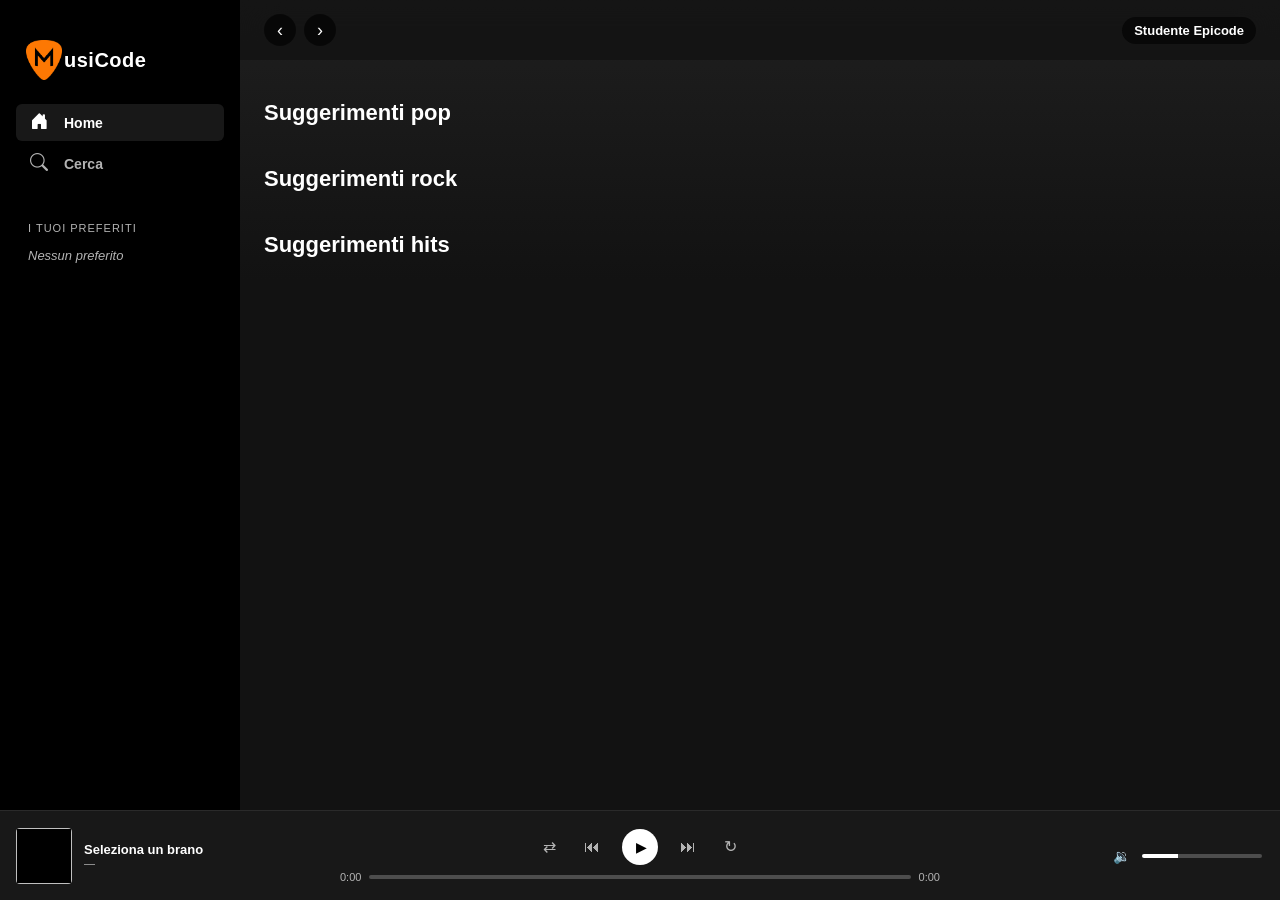
==== start/index.html @ 2d287965 "BW2" ====
<!DOCTYPE html>
<html lang="it">
  <head>
    <meta charset="UTF-8" />
    <meta name="viewport" content="width=device-width, initial-scale=1.0" />
    <title>EpiTunes — Home</title>
    <link rel="stylesheet" href="https://cdn.jsdelivr.net/npm/bootstrap-icons@1.11.3/font/bootstrap-icons.min.css" />
    <link rel="stylesheet" href="css/app.css" />
  </head>
  <body>
    <div class="app">
      <aside class="sidebar">
        <!-- Riempi via JS in common.js -->
      </aside>

      <main class="main">
        <header class="topbar">
          <div class="topbar-nav">
            <button class="nav-btn" aria-label="Indietro">‹</button>
            <button class="nav-btn" aria-label="Avanti">›</button>
          </div>
          <div class="user-pill">Studente Epicode</div>
        </header>

        <section class="home">
          <!--
            SEZIONI DA COSTRUIRE (vedi js/home.js):
            - "Riprodotti di recente" (da localStorage history)
            - "I tuoi preferiti" (da localStorage favourites)
            - "Suggerimenti pop"
            - "Suggerimenti rock"
            - "Suggerimenti italian pop"
            Ogni sezione è un <section class="row"> con titolo h2 e una griglia di .card.
          -->
        </section>
      </main>

      <footer class="player">
        <!-- Riempi via JS in common.js -->
      </footer>
    </div>

    <audio id="audio-element"></audio>

    <script src="js/common.js"></script>
    <script src="js/home.js"></script>
  </body>
</html>
---- start/css/app.css ----
/* ============================================================
   EpiTunes — CSS base
   Layout 3 zone (sidebar / main / player) responsive con Grid.
   Palette scura ispirata a Spotify, accenti gialli brand Epicode.
   Lo studente NON deve modificare questo file salvo voglia
   personalizzare l'aspetto. Tutto il lavoro è in HTML e JS.
   ============================================================ */

:root {
  --bg-base: #121212;
  --bg-elev: #181818;
  --bg-elev-hover: #282828;
  --bg-sidebar: #000000;
  --bg-player: #181818;
  --bg-input: #ffffff;
  --text-primary: #ffffff;
  --text-secondary: #b3b3b3;
  --text-input: #000000;
  --accent: #f7d800;        /* giallo Epicode */
  --accent-dark: #d6ba00;
  --success: #FD7803;       /* arancione "play" */
  --danger: #e25555;
  --border: #2a2a2a;
  --radius-sm: 6px;
  --radius-md: 10px;
  --radius-lg: 16px;
  --shadow: 0 6px 24px rgba(0, 0, 0, 0.5);
}

* {
  box-sizing: border-box;
}

html,
body {
  height: 100%;
  margin: 0;
  background: var(--bg-base);
  color: var(--text-primary);
  font-family: -apple-system, BlinkMacSystemFont, "Segoe UI", Roboto, "Helvetica Neue", Arial, sans-serif;
  font-size: 14px;
  overflow: hidden;
}

a {
  color: inherit;
  text-decoration: none;
}

button {
  font-family: inherit;
  cursor: pointer;
}

/* ============================ Layout 3 zone ============================ */

.app {
  display: grid;
  grid-template-columns: 240px 1fr;
  grid-template-rows: 1fr 90px;
  grid-template-areas:
    "sidebar main"
    "player  player";
  height: 100vh;
}

.sidebar {
  grid-area: sidebar;
  background: var(--bg-sidebar);
  padding: 24px 16px;
  overflow-y: auto;
}

.main {
  grid-area: main;
  background: linear-gradient(180deg, #1f1f1f 0%, var(--bg-base) 280px);
  overflow-y: auto;
  position: relative;
}

.player {
  grid-area: player;
  background: var(--bg-player);
  border-top: 1px solid var(--border);
  padding: 12px 16px;
}

/* ============================ Sidebar ============================ */

.brand {
  display: flex;
  align-items: center;
  gap: 10px;
  padding: 0 8px 24px 8px;
  font-weight: 700;
  font-size: 18px;
  letter-spacing: 0.5px;
}
.brand-mark {
  width: 28px;
  height: 28px;
  border-radius: 6px;
  background: var(--accent);
  color: #000;
  display: grid;
  place-items: center;
  font-weight: 900;
}

.sidebar-nav {
  display: flex;
  flex-direction: column;
  gap: 4px;
  margin-bottom: 24px;
}
.sidebar-nav a {
  display: flex;
  align-items: center;
  gap: 14px;
  padding: 8px 12px;
  border-radius: var(--radius-sm);
  color: var(--text-secondary);
  font-weight: 600;
}
.sidebar-nav a:hover {
  color: var(--text-primary);
  background: var(--bg-elev-hover);
}
.sidebar-nav a.active {
  color: var(--text-primary);
  background: var(--bg-elev);
}
.sidebar-nav a .ico {
  font-size: 18px;
  width: 22px;
  text-align: center;
}

.sidebar-section-title {
  text-transform: uppercase;
  font-size: 11px;
  letter-spacing: 1px;
  color: var(--text-secondary);
  padding: 16px 12px 8px 12px;
  margin: 0;
}

.sidebar-list {
  display: flex;
  flex-direction: column;
  gap: 2px;
  padding: 0 4px;
  list-style: none;
  margin: 0;
}
.sidebar-list li {
  padding: 6px 8px;
  font-size: 13px;
  color: var(--text-secondary);
  border-radius: 4px;
  white-space: nowrap;
  overflow: hidden;
  text-overflow: ellipsis;
}
.sidebar-list li:hover {
  color: var(--text-primary);
  background: var(--bg-elev);
}

/* ============================ Topbar ============================ */

.topbar {
  position: sticky;
  top: 0;
  z-index: 5;
  background: rgba(18, 18, 18, 0.7);
  backdrop-filter: blur(20px);
  display: flex;
  align-items: center;
  justify-content: space-between;
  padding: 14px 24px;
}
.topbar-nav {
  display: flex;
  gap: 8px;
}
.nav-btn {
  width: 32px;
  height: 32px;
  border-radius: 50%;
  border: none;
  background: rgba(0, 0, 0, 0.6);
  color: #fff;
  font-size: 18px;
  line-height: 1;
}
.user-pill {
  background: rgba(0, 0, 0, 0.6);
  padding: 6px 12px;
  border-radius: 999px;
  font-weight: 600;
  font-size: 13px;
}

/* ============================ Sezioni / Rows ============================ */

.home,
.search,
.album-page,
.artist-page {
  padding: 16px 24px 32px 24px;
}

.row {
  margin-top: 24px;
  position: relative;
}
.row h2 {
  margin: 0 0 12px 0;
  font-size: 22px;
  font-weight: 700;
  padding-right: 88px; /* spazio per le freccette */
}

/* Freccette del carousel (lato destro, in alto sulla riga) */
.row-arrows {
  position: absolute;
  top: 0;
  right: 0;
  display: flex;
  gap: 8px;
}
.row-arrow {
  width: 32px;
  height: 32px;
  border-radius: 50%;
  background: var(--bg-elev);
  color: var(--text-primary);
  border: none;
  cursor: pointer;
  display: grid;
  place-items: center;
  font-size: 18px;
  line-height: 1;
  transition: background 0.18s ease, opacity 0.18s ease;
}
.row-arrow:hover {
  background: var(--bg-elev-hover);
}
.row-arrow:disabled {
  opacity: 0.35;
  cursor: default;
}

/* Riga unica scorribile orizzontalmente */
.grid {
  display: flex;
  align-items: flex-start; /* niente stretch verticale -> card dritte */
  gap: 16px;
  overflow-x: auto;
  scroll-behavior: smooth;
  scroll-snap-type: x proximity;
  scrollbar-width: none; /* Firefox */
  padding-bottom: 4px;
}
.grid::-webkit-scrollbar {
  display: none; /* Chrome/Safari */
}
.grid > .card {
  flex: 0 0 180px;
  width: 180px;
  box-sizing: border-box;
  scroll-snap-align: start;
}

/* ============================ Card ============================ */

.card {
  background: transparent;
  border-radius: var(--radius-md);
  padding: 14px;
  transition: background 0.18s ease;
  position: relative;
  cursor: pointer;
}
.card:hover {
  background: var(--bg-elev-hover);
}
.card.is-playing {
  background: var(--bg-elev-hover);
  box-shadow: inset 0 0 0 2px var(--success);
}
.card-image-wrap {
  position: relative;
  width: 100%;
  aspect-ratio: 1 / 1;
  border-radius: var(--radius-sm);
  overflow: hidden;
  margin-bottom: 12px;
  background: #000;
}
.card-image-wrap img {
  width: 100%;
  height: 100%;
  object-fit: cover;
  display: block;
}
.card-image-wrap.round {
  border-radius: 50%;
}
/* Immagine default artista: zoom sul viso (sta nella parte alta dell'immagine) */
.artist-default-img {
  object-position: center 22%;
  transform: scale(1.6);
}
.card-title {
  font-weight: 700;
  font-size: 14px;
  margin: 0 0 4px 0;
  overflow: hidden;
  text-overflow: ellipsis;
  white-space: nowrap;
}
.card-sub {
  color: var(--text-secondary);
  font-size: 12px;
  margin: 0;
  overflow: hidden;
  text-overflow: ellipsis;
  white-space: nowrap;
}

.card-play {
  position: absolute;
  right: 22px;
  bottom: 82px;
  width: 48px;
  height: 48px;
  border-radius: 50%;
  background: var(--success);
  color: #000;
  border: none;
  font-size: 20px;
  display: grid;
  place-items: center;
  box-shadow: var(--shadow);
  opacity: 0;
  transform: translateY(8px);
  transition: opacity 0.2s, transform 0.2s;
   padding: 0;
  line-height: 1;
  padding-left: 2px;
}

.card:hover .card-play {
  opacity: 1;
  transform: translateY(0);
}

.card-fav {
  position: absolute;
  top: 8px;
  right: 8px;
  width: 32px;
  height: 32px;
  border-radius: 50%;
  background: rgba(0, 0, 0, 0.5);
  color: #fff;
  border: none;
  font-size: 16px;
  display: grid;
  place-items: center;
  opacity: 0;
  transition: opacity 0.2s;
}
.card:hover .card-fav,
.card-fav.is-fav {
  opacity: 1;
}
.card-fav.is-fav {
  color: var(--danger);
}

/* ============================ Hero album / artista ============================ */

.album-hero,
.artist-hero {
  display: flex;
  gap: 24px;
  align-items: flex-end;
  padding: 24px 0 16px 0;
}
.album-cover {
  width: 220px;
  height: 220px;
  border-radius: var(--radius-md);
  overflow: hidden;
  background: #000;
  box-shadow: var(--shadow);
  flex-shrink: 0;
}
.album-cover img {
  width: 100%;
  height: 100%;
  object-fit: cover;
  display: block;
}
.hero-meta {
  display: flex;
  flex-direction: column;
  gap: 8px;
  min-width: 0;
}
.hero-kicker {
  font-size: 12px;
  text-transform: uppercase;
  letter-spacing: 1px;
  font-weight: 700;
}
.hero-title {
  font-size: clamp(32px, 6vw, 72px);
  font-weight: 900;
  margin: 0;
  line-height: 1.05;
}
.hero-sub {
  color: var(--text-secondary);
  font-size: 14px;
  margin: 0;
}

.hero-actions {
  display: flex;
  align-items: center;
  gap: 16px;
  padding: 16px 0 24px 0;
}
.btn-play-big {
  width: 56px;
  height: 56px;
  border-radius: 50%;
  background: var(--success);
  color: #000;
  border: none;
  font-size: 24px;
}
.btn-fav-big {
  width: 36px;
  height: 36px;
  border-radius: 50%;
  background: transparent;
  border: 1px solid var(--text-secondary);
  color: var(--text-secondary);
  font-size: 18px;
}
.btn-fav-big.is-fav {
  color: var(--danger);
  border-color: var(--danger);
}

/* ============================ Tracklist ============================ */

.tracklist {
  margin-top: 8px;
}
.track-row {
  display: grid;
  grid-template-columns: 32px 1fr 80px 48px;
  align-items: center;
  gap: 12px;
  padding: 8px 12px;
  border-radius: var(--radius-sm);
  cursor: pointer;
  transition: background 0.15s;
}
.track-row:hover {
  background: var(--bg-elev);
}
.track-row.is-playing {
  color: var(--success);
}
.track-num {
  color: var(--text-secondary);
  text-align: center;
}
.track-title {
  font-weight: 600;
  overflow: hidden;
  text-overflow: ellipsis;
  white-space: nowrap;
}
.track-time {
  color: var(--text-secondary);
  text-align: right;
}
.track-fav {
  background: transparent;
  border: none;
  color: var(--text-secondary);
  font-size: 16px;
}
.track-fav.is-fav {
  color: var(--danger);
}

/* ============================ Search ============================ */

.search-box {
  margin-top: 8px;
  margin-bottom: 16px;
}
.search-input {
  width: 100%;
  max-width: 480px;
  padding: 12px 16px;
  border-radius: 999px;
  border: none;
  background: var(--bg-input);
  color: var(--text-input);
  font-size: 14px;
  outline: none;
}

/* ============================ Player ============================ */

.player {
  display: grid;
  grid-template-columns: 1fr 2fr 1fr;
  align-items: center;
  gap: 16px;
}
.player-track {
  display: flex;
  align-items: center;
  gap: 12px;
  min-width: 0;
}
.player-cover {
  width: 56px;
  height: 56px;
  border-radius: 4px;
  background: #000;
  overflow: hidden;
  flex-shrink: 0;
}
.player-cover img {
  width: 100%;
  height: 100%;
  object-fit: cover;
  display: block;
}
.player-meta {
  min-width: 0;
}
.player-title {
  font-size: 13px;
  font-weight: 600;
  white-space: nowrap;
  overflow: hidden;
  text-overflow: ellipsis;
  margin: 0;
}
.player-artist {
  font-size: 11px;
  color: var(--text-secondary);
  white-space: nowrap;
  overflow: hidden;
  text-overflow: ellipsis;
  margin: 0;
}

.player-center {
  display: flex;
  flex-direction: column;
  align-items: center;
  gap: 6px;
}
.player-controls {
  display: flex;
  align-items: center;
  gap: 16px;
}
.btn-ctrl {
  background: transparent;
  border: none;
  color: var(--text-secondary);
  font-size: 16px;
}
.btn-ctrl:hover {
  color: var(--text-primary);
}
.btn-play {
  width: 36px;
  height: 36px;
  border-radius: 50%;
  background: #fff;
  color: #000;
  border: none;
  font-size: 14px;
  display: grid;
  place-items: center;
  padding: 0;
  padding-left: 2px; /* offset ottico del ▶ */
}

.player-progress {
  display: flex;
  align-items: center;
  gap: 8px;
  width: 100%;
  max-width: 600px;
  font-size: 11px;
  color: var(--text-secondary);
}
.progress-bar,
.volume-bar {
  flex: 1;
  height: 4px;
  background: #4d4d4d;
  border-radius: 2px;
  overflow: hidden;
  cursor: pointer;
  position: relative;
}
.progress-fill,
.volume-fill {
  height: 100%;
  width: 0%;
  background: var(--text-primary);
  border-radius: 2px;
}
.progress-bar:hover .progress-fill,
.volume-bar:hover .volume-fill {
  background: var(--success);
}

.player-right {
  display: flex;
  align-items: center;
  justify-content: flex-end;
  gap: 10px;
}

/* ============================ Loading / empty ============================ */

.loader {
  padding: 32px;
  text-align: center;
  color: var(--text-secondary);
}
.empty {
  padding: 32px;
  text-align: center;
  color: var(--text-secondary);
}

/* Slider Volume */
.volume-slider {
  -webkit-appearance: none;
  appearance: none;
  width: 120px;
  height: 4px;
  border-radius: 2px;
  background: #4d4d4d;
  background-image: linear-gradient(var(--text-primary), var(--text-primary));
  background-size: var(--percent, 80%) 100%;
  background-repeat: no-repeat;
  cursor: pointer;
}

/* Quando passi sopra con il mouse, la parte colorata diventa verde */
.volume-slider:hover {
  background-image: linear-gradient(var(--success), var(--success));
}

/* Il pallino del cursore */
.volume-slider::-webkit-slider-thumb {
  -webkit-appearance: none;
  appearance: none;
  width: 12px;
  height: 12px;
  border-radius: 50%;
  background: var(--text-primary);
  margin-top: 0;
  opacity: 0;
  transition: opacity 0.1s ease;
}

/* pallino solo in hover */
.volume-slider:hover::-webkit-slider-thumb {
  opacity: 1;
}

/* ============================ Responsive ============================ */

@media (max-width: 800px) {
  .app {
    grid-template-columns: 80px 1fr;
  }
  .brand-text,
  .sidebar-section-title,
  .sidebar-list,
  .sidebar-nav a span:not(.ico) {
    display: none;
  }
  .sidebar-nav a {
    justify-content: center;
    padding: 10px 0;
  }
  .album-hero,
  .artist-hero {
    flex-direction: column;
    align-items: flex-start;
  }
  .album-cover {
    width: 160px;
    height: 160px;
  }
}

@media (max-width: 540px) {
  .app {
    grid-template-columns: 0 1fr;
  }
  .sidebar {
    display: none;
  }
  .player {
    grid-template-columns: 1fr 1fr;
    gap: 8px;
  }
  .player-right {
    display: none;
  }
  .grid > .card {
    flex-basis: 140px;
    width: 140px;
  }
}


/* ============================ Stile Logo Sidebar ============================ */

.brand {
  display: flex;
  align-items: center;  
  padding: 16px 8px 24px 8px;
  gap: 0;
}

.brand-logo {
  width: 40px;      
  height: 40px;
  object-fit: contain;
  border-radius: 4px;
}

.brand-text {
  font-size: 20px;
  font-weight: bold;
  line-height: 1;
}
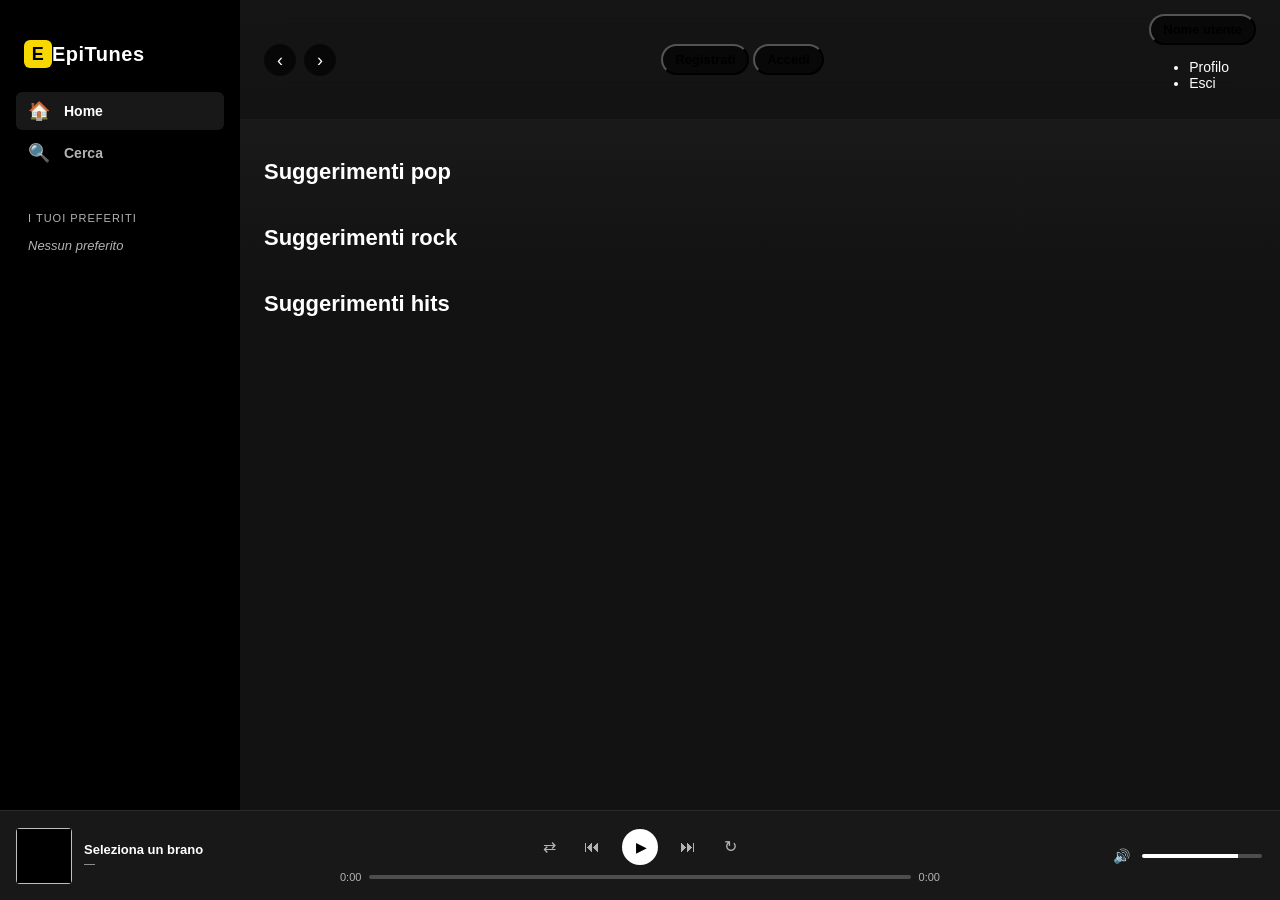
==== commit 05e1a3db: "CSS del menu a tendina finito e funzione toggle fatta con richiamo in initPage();" ====
--- a/start/index.html
+++ b/start/index.html
@@ -1,10 +1,9 @@
-<!DOCTYPE html>
+<!doctype html>
 <html lang="it">
   <head>
     <meta charset="UTF-8" />
     <meta name="viewport" content="width=device-width, initial-scale=1.0" />
     <title>EpiTunes — Home</title>
-    <link rel="stylesheet" href="https://cdn.jsdelivr.net/npm/bootstrap-icons@1.11.3/font/bootstrap-icons.min.css" />
     <link rel="stylesheet" href="css/app.css" />
   </head>
   <body>
@@ -19,7 +18,20 @@
             <button class="nav-btn" aria-label="Indietro">‹</button>
             <button class="nav-btn" aria-label="Avanti">›</button>
           </div>
-          <div class="user-pill">Studente Epicode</div>
+          <!-- nuovi pill per login -->
+          <div class="no-logged">
+            <button class="user-pill">Registrati</button>
+            <button class="user-pill">Accedi</button>
+          </div>
+
+          <!-- nuovi pill per loggato -->
+          <div class="logged-user">
+            <button class="user-pill"><i class="bi bi-person-circle"></i> Nome utente</button>
+            <ul class="user-dropdown">
+              <li>Profilo</li>
+              <li>Esci</li>
+            </ul>
+          </div>
         </header>
 
         <section class="home">
--- a/start/css/app.css
+++ b/start/css/app.css
@@ -589,6 +589,9 @@
 .btn-ctrl:hover {
   color: var(--text-primary);
 }
+.btn-ctrl.btn-active {
+  color: #1db954;
+}
 .btn-play {
   width: 36px;
   height: 36px;
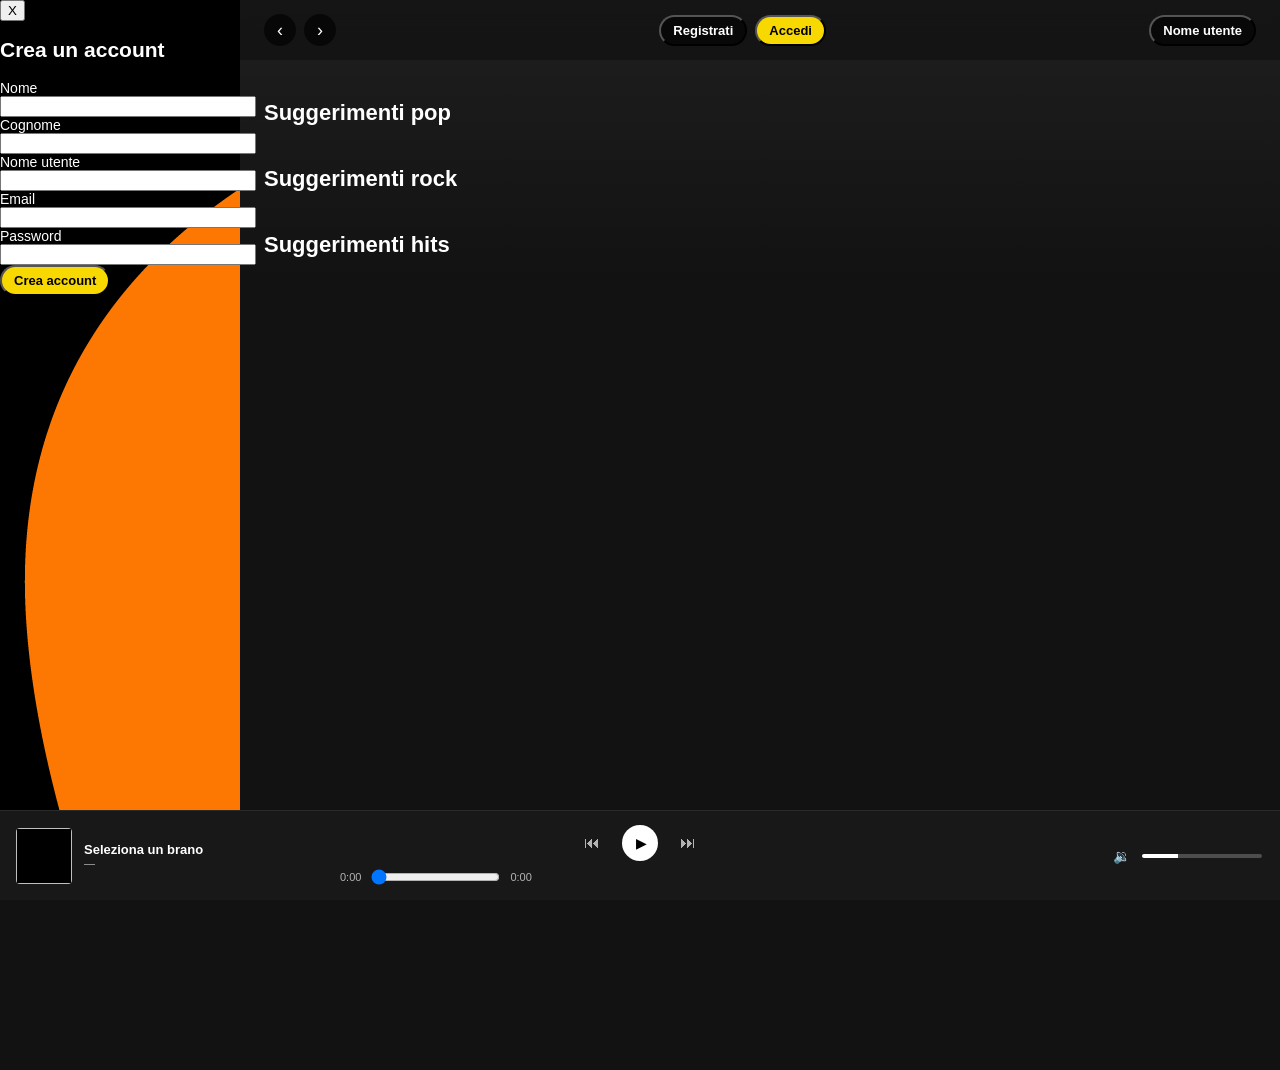
==== commit 2aea6433: "Scheletro della modale di registrazione completato, inizio stilizzazione del form" ====
--- a/start/index.html
+++ b/start/index.html
@@ -26,7 +26,10 @@
 
           <!-- nuovi pill per loggato -->
           <div class="logged-user">
-            <button class="user-pill"><i class="bi bi-person-circle"></i> Nome utente</button>
+            <button class="user-pill">
+              <i class="bi bi-person-circle"></i>
+              <span class="user-pill-name">Nome utente</span>
+            </button>
             <ul class="user-dropdown">
               <li>Profilo</li>
               <li>Esci</li>
@@ -50,6 +53,46 @@
       <footer class="player">
         <!-- Riempi via JS in common.js -->
       </footer>
+      <!-- Modale di registrazione -->
+    </div>
+    <div class="register-overlay" id="register-modal">
+      <div class="register-box">
+        <button class="register-close" type="button">X</button>
+        <h2>Crea un account</h2>
+        <form id="register-form">
+          <div class="register-field">
+            <label for="register-name">Nome</label>
+            <input type="text" id="register-name" name="name" />
+          </div>
+          <div class="register-field">
+            <label for="register-surname">Cognome</label>
+            <input type="text" id="register-surname" name="surname" />
+          </div>
+          <div class="register-field">
+            <label for="register-username">Nome utente</label>
+            <input
+              type="text"
+              id="register-username"
+              name="username"
+              required
+            />
+          </div>
+          <div class="register-field">
+            <label for="register-email">Email</label>
+            <input type="email" id="register-email" name="email" required />
+          </div>
+          <div class="register-field">
+            <label for="register-password">Password</label>
+            <input
+              type="password"
+              id="register-password"
+              name="password"
+              required
+            />
+          </div>
+          <button type="submit" class="register-submit">Crea account</button>
+        </form>
+      </div>
     </div>
 
     <audio id="audio-element"></audio>
--- a/start/css/app.css
+++ b/start/css/app.css
@@ -16,9 +16,9 @@
   --text-primary: #ffffff;
   --text-secondary: #b3b3b3;
   --text-input: #000000;
-  --accent: #f7d800;        /* giallo Epicode */
+  --accent: #f7d800; /* giallo Epicode */
   --accent-dark: #d6ba00;
-  --success: #FD7803;       /* arancione "play" */
+  --success: #1ed760; /* verde "play" */
   --danger: #e25555;
   --border: #2a2a2a;
   --radius-sm: 6px;
@@ -37,7 +37,9 @@
   margin: 0;
   background: var(--bg-base);
   color: var(--text-primary);
-  font-family: -apple-system, BlinkMacSystemFont, "Segoe UI", Roboto, "Helvetica Neue", Arial, sans-serif;
+  font-family:
+    -apple-system, BlinkMacSystemFont, "Segoe UI", Roboto, "Helvetica Neue",
+    Arial, sans-serif;
   font-size: 14px;
   overflow: hidden;
 }
@@ -196,10 +198,69 @@
 }
 .user-pill {
   background: rgba(0, 0, 0, 0.6);
+  color: white;
   padding: 6px 12px;
   border-radius: 999px;
   font-weight: 600;
   font-size: 13px;
+}
+
+.no-logged {
+  display: flex;
+  gap: 8px;
+}
+
+.user-pill:last-child {
+  background-color: #f7d800;
+  color: black;
+}
+
+.user-pill:last-child:hover {
+  background-color: #d6ba00;
+  color: black;
+}
+
+.user-pill:hover {
+  background-color: rgba(46, 44, 44, 0.577);
+}
+
+.logged-user {
+  position: relative;
+}
+
+.user-dropdown {
+  position: absolute;
+  width: 100%;
+  right: 0;
+  top: 100%;
+  padding: 0;
+  list-style: none;
+  background-color: #d6ba00;
+  color: #000;
+  font-size: 13px;
+  border-radius: 0 0 16px 16px;
+  overflow: hidden;
+  transform-origin: top center;
+  transform: scaleY(0);
+  opacity: 0;
+  pointer-events: none;
+  transition:
+    transform 0.18s ease,
+    opacity 0.18s ease;
+}
+
+.user-dropdown.open {
+  transform: scaleY(1);
+  opacity: 1;
+  pointer-events: auto;
+}
+
+.user-dropdown li {
+  padding: 8px 14px;
+}
+
+.user-dropdown li:hover {
+  background-color: #f7d800;
 }
 
 /* ============================ Sezioni / Rows ============================ */
@@ -242,7 +303,9 @@
   place-items: center;
   font-size: 18px;
   line-height: 1;
-  transition: background 0.18s ease, opacity 0.18s ease;
+  transition:
+    background 0.18s ease,
+    opacity 0.18s ease;
 }
 .row-arrow:hover {
   background: var(--bg-elev-hover);
@@ -285,10 +348,6 @@
 }
 .card:hover {
   background: var(--bg-elev-hover);
-}
-.card.is-playing {
-  background: var(--bg-elev-hover);
-  box-shadow: inset 0 0 0 2px var(--success);
 }
 .card-image-wrap {
   position: relative;
@@ -346,8 +405,10 @@
   box-shadow: var(--shadow);
   opacity: 0;
   transform: translateY(8px);
-  transition: opacity 0.2s, transform 0.2s;
-   padding: 0;
+  transition:
+    opacity 0.2s,
+    transform 0.2s;
+  padding: 0;
   line-height: 1;
   padding-left: 2px;
 }
@@ -589,9 +650,6 @@
 .btn-ctrl:hover {
   color: var(--text-primary);
 }
-.btn-ctrl.btn-active {
-  color: #1db954;
-}
 .btn-play {
   width: 36px;
   height: 36px;
@@ -741,25 +799,23 @@
   }
 }
 
-
-/* ============================ Stile Logo Sidebar ============================ */
-
-.brand {
-  display: flex;
-  align-items: center;  
-  padding: 16px 8px 24px 8px;
-  gap: 0;
-}
-
-.brand-logo {
-  width: 40px;      
-  height: 40px;
-  object-fit: contain;
-  border-radius: 4px;
-}
-
-.brand-text {
-  font-size: 20px;
-  font-weight: bold;
-  line-height: 1;
-}+/* ============================ Modale di registrazione ============================ */
+.register-overlay {
+  position: fixed;
+  inset: 0;
+}
+
+.register-field {
+  display: flex;
+  flex-direction: column;
+  width: 20%;
+}
+
+.register-submit {
+  background: rgba(0, 0, 0, 0.6);
+  padding: 6px 12px;
+  border-radius: 999px;
+  font-weight: 600;
+  font-size: 13px;
+  background-color: #f7d800;
+}
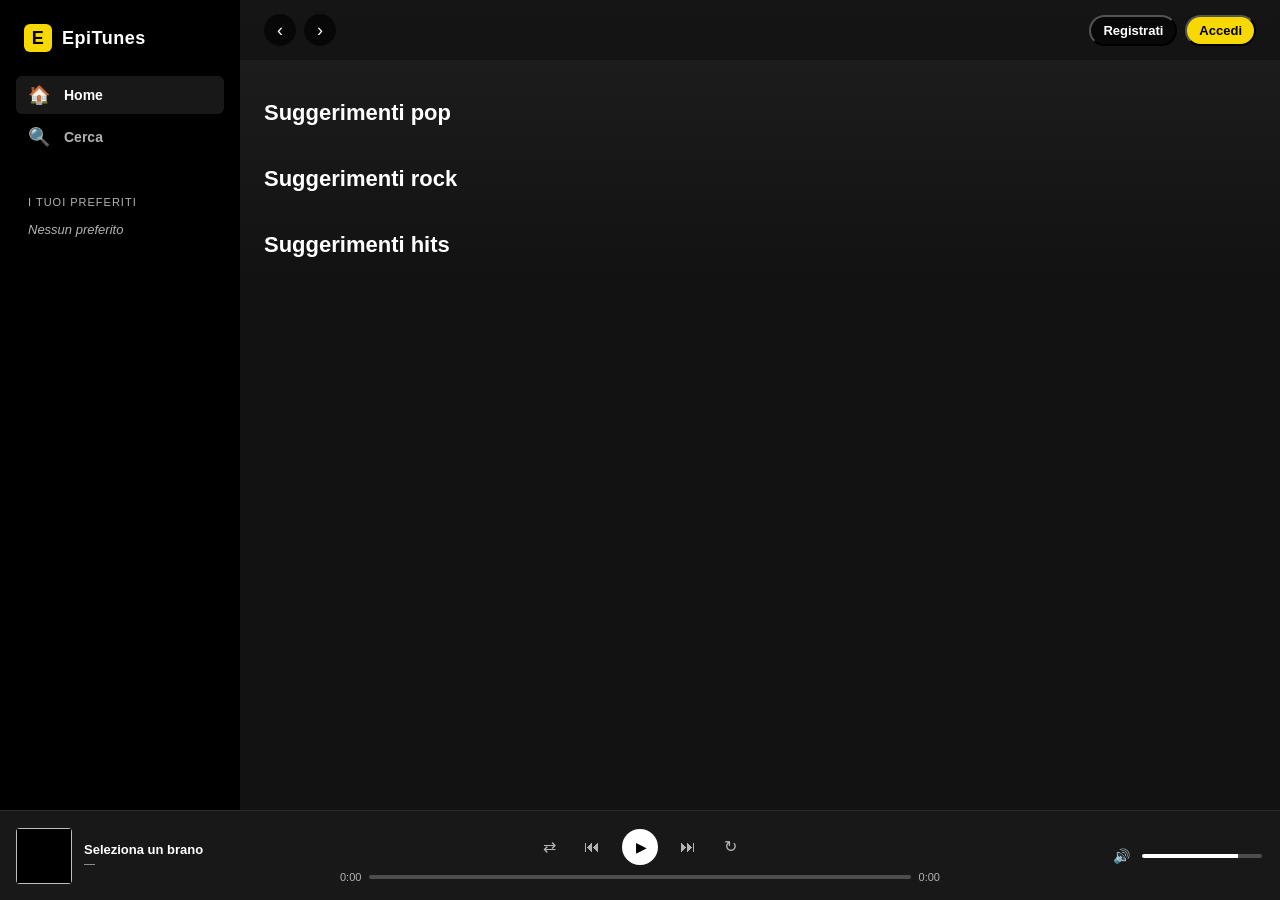
==== commit 1f8ad211: "Creato scheletro modale di login e inserito in tutti i fogli HTML" ====
--- a/start/index.html
+++ b/start/index.html
@@ -94,6 +94,28 @@
         </form>
       </div>
     </div>
+    <div class="register-overlay" id="login-modal">
+      <div class="register-box">
+        <button class="register-close" type="button">X</button>
+        <h2>Accedi</h2>
+        <form id="login-form">
+          <div class="register-field">
+            <label for="login-username">Nome utente</label>
+            <input type="text" id="login-username" name="username" required />
+          </div>
+          <div class="register-field">
+            <label for="login-password">Password</label>
+            <input
+              type="password"
+              id="login-password"
+              name="password"
+              required
+            />
+          </div>
+          <button type="submit" class="register-submit">Accedi</button>
+        </form>
+      </div>
+    </div>
 
     <audio id="audio-element"></audio>
 
--- a/start/css/app.css
+++ b/start/css/app.css
@@ -803,12 +803,49 @@
 .register-overlay {
   position: fixed;
   inset: 0;
+  display: none;
+  background-color: rgba(0, 0, 0, 0.6);
+}
+
+.register-overlay.open {
+  display: flex;
+  flex-direction: column;
+  align-items: center;
+  justify-content: center;
+}
+
+.register-box {
+  width: 90%;
+  max-width: 400px;
+  max-height: 80vh;
+  background-color: black;
+  padding: 40px;
+  border: 2px solid #f7d800;
+  border-radius: 20px;
+  position: relative;
+  overflow: hidden;
+}
+
+.register-close {
+  position: absolute;
+  top: -5px;
+  right: -3px;
+  width: 2.5rem;
+  height: 2.5rem;
+  font-weight: 600;
+  font-size: 13px;
+  background-color: #f7d800;
+  border: 2px solid #f7d800;
+  border-radius: 10px;
+  display: flex;
+  align-items: center;
+  justify-content: center;
 }
 
 .register-field {
   display: flex;
   flex-direction: column;
-  width: 20%;
+  margin-bottom: 20px;
 }
 
 .register-submit {
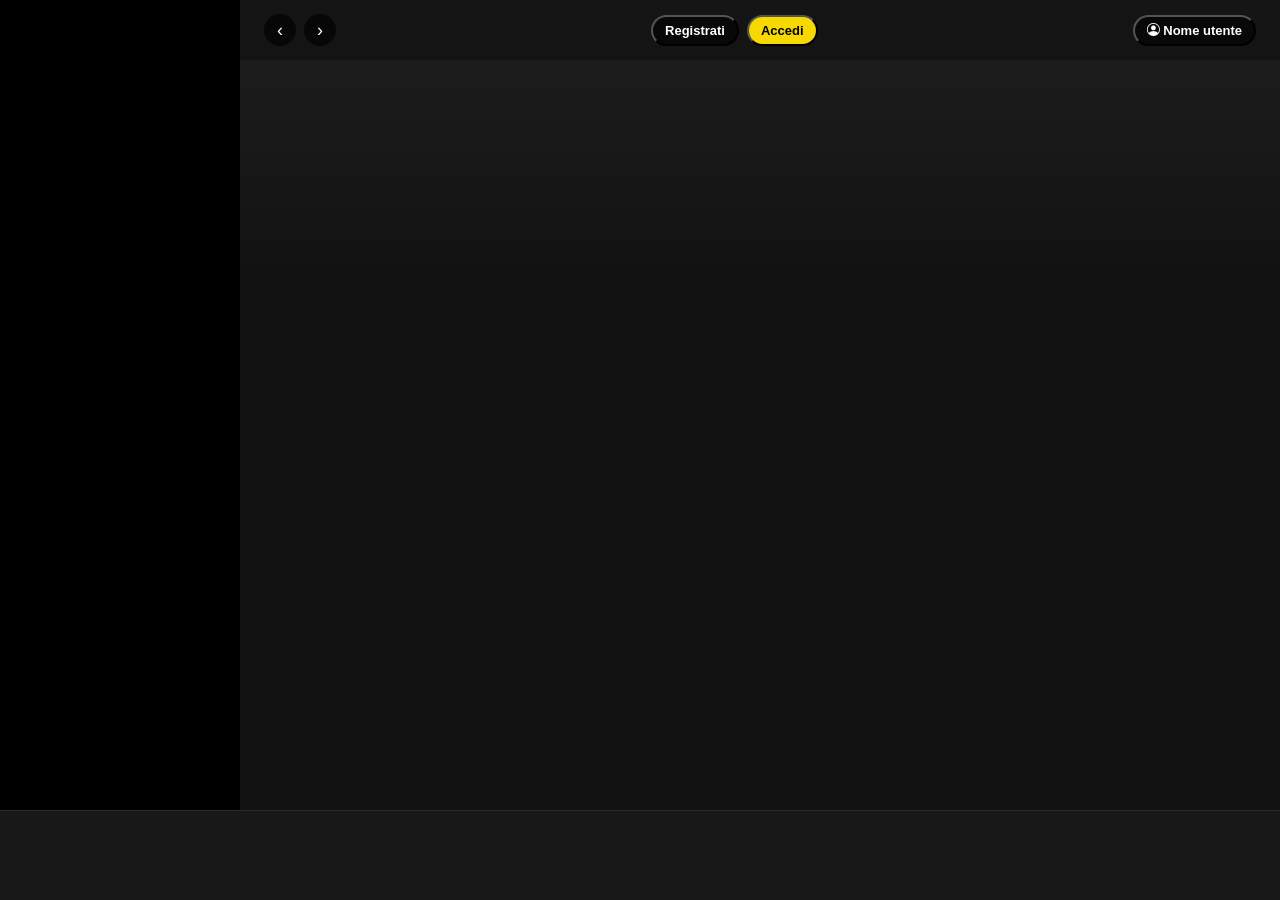
==== commit b34b84bb: "Merge remote-tracking branch 'origin/main' into Branch-BaldGuy" ====
--- a/start/index.html
+++ b/start/index.html
@@ -4,6 +4,7 @@
     <meta charset="UTF-8" />
     <meta name="viewport" content="width=device-width, initial-scale=1.0" />
     <title>EpiTunes — Home</title>
+    <link rel="stylesheet" href="https://cdn.jsdelivr.net/npm/bootstrap-icons@1.11.3/font/bootstrap-icons.min.css" />
     <link rel="stylesheet" href="css/app.css" />
   </head>
   <body>
--- a/start/css/app.css
+++ b/start/css/app.css
@@ -18,7 +18,7 @@
   --text-input: #000000;
   --accent: #f7d800; /* giallo Epicode */
   --accent-dark: #d6ba00;
-  --success: #1ed760; /* verde "play" */
+  --success: #fd7803; /* arancione "play" */
   --danger: #e25555;
   --border: #2a2a2a;
   --radius-sm: 6px;
@@ -29,6 +29,23 @@
 
 * {
   box-sizing: border-box;
+}
+
+/* ============================ Scrollbar globale (sottile, nera) ============================ */
+* {
+  scrollbar-width: thin; /* Firefox */
+  scrollbar-color: var(--bg-base) transparent;
+}
+*::-webkit-scrollbar {
+  width: 6px;
+  height: 6px;
+}
+*::-webkit-scrollbar-track {
+  background: transparent;
+}
+*::-webkit-scrollbar-thumb {
+  background: var(--bg-base);
+  border-radius: 3px;
 }
 
 html,
@@ -348,6 +365,10 @@
 }
 .card:hover {
   background: var(--bg-elev-hover);
+}
+.card.is-playing {
+  background: var(--bg-elev-hover);
+  box-shadow: inset 0 0 0 2px var(--success);
 }
 .card-image-wrap {
   position: relative;
@@ -650,6 +671,9 @@
 .btn-ctrl:hover {
   color: var(--text-primary);
 }
+.btn-ctrl.btn-active {
+  color: #fd7803;
+}
 .btn-play {
   width: 36px;
   height: 36px;
@@ -672,8 +696,22 @@
   max-width: 600px;
   font-size: 11px;
   color: var(--text-secondary);
-}
-.progress-bar,
+  position: relative;
+}
+
+.progress-tooltip {
+  display: none;
+  position: absolute;
+  bottom: 28px;
+  transform: translateX(-50%);
+  background: rgba(0, 0, 0, 0.85);
+  color: #fff;
+  font-size: 11px;
+  padding: 3px 8px;
+  border-radius: 4px;
+  pointer-events: none;
+  white-space: nowrap;
+}
 .volume-bar {
   flex: 1;
   height: 4px;
@@ -683,14 +721,12 @@
   cursor: pointer;
   position: relative;
 }
-.progress-fill,
 .volume-fill {
   height: 100%;
   width: 0%;
   background: var(--text-primary);
   border-radius: 2px;
 }
-.progress-bar:hover .progress-fill,
 .volume-bar:hover .volume-fill {
   background: var(--success);
 }
@@ -713,6 +749,39 @@
   padding: 32px;
   text-align: center;
   color: var(--text-secondary);
+}
+
+/* Slider Progress */
+.progress-slider {
+  -webkit-appearance: none;
+  appearance: none;
+  flex: 1;
+  height: 4px;
+  border-radius: 2px;
+  background: #4d4d4d;
+  background-image: linear-gradient(var(--text-primary), var(--text-primary));
+  background-size: var(--percent, 0%) 100%;
+  background-repeat: no-repeat;
+  cursor: pointer;
+}
+
+.progress-slider:hover {
+  background-image: linear-gradient(var(--success), var(--success));
+}
+
+.progress-slider::-webkit-slider-thumb {
+  -webkit-appearance: none;
+  appearance: none;
+  width: 12px;
+  height: 12px;
+  border-radius: 50%;
+  background: var(--text-primary);
+  opacity: 0;
+  transition: opacity 0.1s ease;
+}
+
+.progress-slider:hover::-webkit-slider-thumb {
+  opacity: 1;
 }
 
 /* Slider Volume */
@@ -856,3 +925,267 @@
   font-size: 13px;
   background-color: #f7d800;
 }
+/* ============================ Modale di registrazione ============================ */
+.register-overlay {
+  position: fixed;
+  inset: 0;
+  display: none;
+  background-color: rgba(0, 0, 0, 0.6);
+}
+
+.register-overlay.open {
+  display: flex;
+  flex-direction: column;
+  align-items: center;
+  justify-content: center;
+}
+
+.register-box {
+  width: 90%;
+  max-width: 400px;
+  max-height: 80vh;
+  background-color: black;
+  padding: 40px;
+  border: 2px solid #f7d800;
+  border-radius: 20px;
+  position: relative;
+  overflow: hidden;
+}
+
+.register-close {
+  position: absolute;
+  top: -5px;
+  right: -3px;
+  width: 2.5rem;
+  height: 2.5rem;
+  font-weight: 600;
+  font-size: 13px;
+  background-color: #f7d800;
+  border: 2px solid #f7d800;
+  border-radius: 10px;
+  display: flex;
+  align-items: center;
+  justify-content: center;
+}
+
+.register-field {
+  display: flex;
+  flex-direction: column;
+  margin-bottom: 20px;
+}
+
+.register-submit {
+  background: rgba(0, 0, 0, 0.6);
+  padding: 6px 12px;
+  border-radius: 999px;
+  font-weight: 600;
+  font-size: 13px;
+  background-color: #f7d800;
+}
+
+/* ============================ Pannello "In riproduzione" ============================ */
+
+.now-playing {
+  position: fixed;
+  top: 0;
+  right: 0;
+  bottom: 90px; /* lascia spazio al player */
+  width: 360px;
+  max-width: 85vw;
+  background: var(--bg-elev);
+  border-left: 1px solid var(--border);
+  box-shadow: var(--shadow);
+  padding: 16px;
+  overflow-y: auto;
+  z-index: 20;
+  transform: translateX(100%);
+  transition: transform 0.28s ease;
+  display: flex;
+  flex-direction: column;
+  gap: 12px;
+}
+.now-playing.is-open {
+  transform: translateX(0);
+}
+/* i figli non si comprimono: il pannello scrolla e la cover resta intera */
+.now-playing > * {
+  flex-shrink: 0;
+}
+/* scrollbar sottile e nera come la pagina */
+.now-playing {
+  scrollbar-width: thin; /* Firefox */
+  scrollbar-color: var(--bg-base) transparent;
+}
+.now-playing::-webkit-scrollbar {
+  width: 6px;
+}
+.now-playing::-webkit-scrollbar-track {
+  background: transparent;
+}
+.now-playing::-webkit-scrollbar-thumb {
+  background: var(--bg-base);
+  border-radius: 3px;
+}
+
+.np-header {
+  display: flex;
+  align-items: center;
+  justify-content: space-between;
+  gap: 8px;
+}
+.np-header-title {
+  font-weight: 700;
+  font-size: 14px;
+  white-space: nowrap;
+  overflow: hidden;
+  text-overflow: ellipsis;
+}
+.np-close {
+  background: transparent;
+  border: none;
+  color: var(--text-secondary);
+  font-size: 18px;
+  line-height: 1;
+  padding: 4px 8px;
+  border-radius: 50%;
+}
+.np-close:hover {
+  color: var(--text-primary);
+  background: var(--bg-elev-hover);
+}
+
+.np-cover {
+  width: 100%;
+  aspect-ratio: 1 / 1;
+  border-radius: var(--radius-md);
+  overflow: hidden;
+  background: #000;
+}
+.np-cover img {
+  width: 100%;
+  height: 100%;
+  object-fit: cover;
+  display: block;
+}
+
+.np-title {
+  font-size: 22px;
+  font-weight: 800;
+  margin: 4px 0 0 0;
+  line-height: 1.15;
+}
+.np-artist {
+  color: var(--text-secondary);
+  font-size: 14px;
+  margin: 0;
+}
+
+.np-info {
+  display: flex;
+  flex-direction: column;
+  gap: 6px;
+  margin-top: 4px;
+}
+.np-info-row {
+  display: flex;
+  justify-content: space-between;
+  gap: 12px;
+  font-size: 13px;
+  border-bottom: 1px solid var(--border);
+  padding-bottom: 6px;
+}
+.np-info-key {
+  color: var(--text-secondary);
+}
+.np-info-val {
+  font-weight: 600;
+  text-align: right;
+  overflow: hidden;
+  text-overflow: ellipsis;
+  white-space: nowrap;
+  max-width: 60%;
+}
+
+.np-about {
+  background: var(--bg-base);
+  border-radius: var(--radius-md);
+  padding: 14px;
+  margin-top: 4px;
+}
+.np-about h3 {
+  margin: 0 0 8px 0;
+  font-size: 16px;
+  font-weight: 700;
+}
+.np-about-img {
+  width: 100%;
+  aspect-ratio: 16 / 9;
+  object-fit: cover;
+  border-radius: var(--radius-sm);
+  margin-bottom: 10px;
+  display: block;
+}
+/* foto default: centrata e ritagliata come la reale, viso non tagliato (sta in alto) */
+.np-about-img.is-default {
+  object-position: center 20%;
+}
+.np-about-name {
+  margin: 0 0 4px 0;
+  font-weight: 700;
+}
+.np-about-genre {
+  margin: 0 0 8px 0;
+  color: var(--text-secondary);
+  font-size: 13px;
+}
+.np-about-bio {
+  margin: 0;
+  color: var(--text-secondary);
+  font-size: 13px;
+  line-height: 1.5;
+  max-height: 160px;
+  overflow-y: auto;
+  white-space: pre-line; /* rispetta gli a-capo della bio */
+  scrollbar-width: thin;
+  scrollbar-color: var(--bg-base) transparent;
+}
+.np-about-bio::-webkit-scrollbar {
+  width: 6px;
+}
+.np-about-bio::-webkit-scrollbar-track {
+  background: transparent;
+}
+.np-about-bio::-webkit-scrollbar-thumb {
+  background: var(--bg-base);
+  border-radius: 3px;
+}
+
+@media (max-width: 540px) {
+  .now-playing {
+    bottom: 0;
+    width: 100vw;
+    max-width: 100vw;
+  }
+}
+
+/* ============================ Stile Logo Sidebar ============================ */
+
+.brand {
+  display: flex;
+  align-items: center;
+  padding: 16px 8px 24px 8px;
+  gap: 0;
+}
+
+.brand-logo {
+  width: 40px;
+  height: 45px;
+  object-fit: contain;
+  border-radius: 4px;
+}
+
+.brand-text {
+  font-size: 20px;
+  font-weight: bold;
+  line-height: 1;
+}
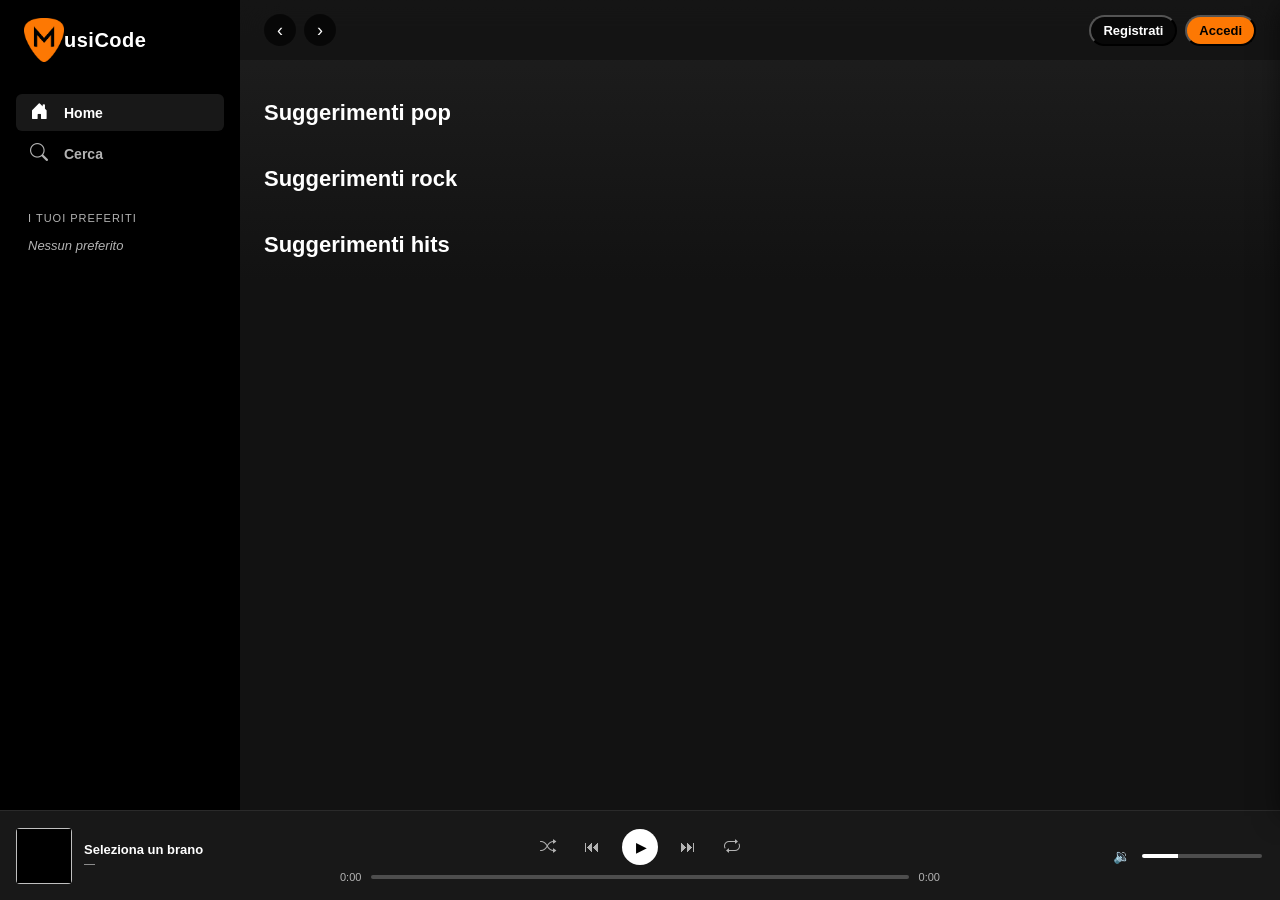
==== commit e10f4428: "Merge pull request #46 from l5-cryptohhhh/Angelo completato il mobile ver" ====
--- a/start/index.html
+++ b/start/index.html
@@ -4,6 +4,7 @@
     <meta charset="UTF-8" />
     <meta name="viewport" content="width=device-width, initial-scale=1.0" />
     <title>EpiTunes — Home</title>
+    <link rel="icon" href="assets/Nuovo_Logo.png" />
     <link rel="stylesheet" href="https://cdn.jsdelivr.net/npm/bootstrap-icons@1.11.3/font/bootstrap-icons.min.css" />
     <link rel="stylesheet" href="css/app.css" />
   </head>
--- a/start/css/app.css
+++ b/start/css/app.css
@@ -88,6 +88,35 @@
   background: var(--bg-sidebar);
   padding: 24px 16px;
   overflow-y: auto;
+  position: relative;
+}
+
+.sidebar-resizer {
+  position: absolute;
+  top: 0;
+  right: 0;
+  width: 5px;
+  height: 100%;
+  cursor: ew-resize;
+  z-index: 10;
+  transition: background 0.15s;
+}
+
+.sidebar-resizer:hover,
+.sidebar-resizer.dragging {
+  background: rgba(255, 255, 255, 0.5);
+}
+
+.sidebar--collapsed .brand-text,
+.sidebar--collapsed .sidebar-section-title,
+.sidebar--collapsed .sidebar-list,
+.sidebar--collapsed .sidebar-nav a span:not(.ico) {
+  display: none;
+}
+
+.sidebar--collapsed .sidebar-nav a {
+  justify-content: center;
+  padding: 10px 0;
 }
 
 .main {
@@ -114,6 +143,8 @@
   font-weight: 700;
   font-size: 18px;
   letter-spacing: 0.5px;
+  height: 20px;
+  margin-bottom: 30px;
 }
 .brand-mark {
   width: 28px;
@@ -228,12 +259,12 @@
 }
 
 .user-pill:last-child {
-  background-color: #f7d800;
+  background-color: #fd7803;
   color: black;
 }
 
 .user-pill:last-child:hover {
-  background-color: #d6ba00;
+  background-color: #d96400;
   color: black;
 }
 
@@ -252,7 +283,7 @@
   top: 100%;
   padding: 0;
   list-style: none;
-  background-color: #d6ba00;
+  background-color: #d96400;
   color: #000;
   font-size: 13px;
   border-radius: 0 0 16px 16px;
@@ -277,7 +308,7 @@
 }
 
 .user-dropdown li:hover {
-  background-color: #f7d800;
+  background-color: #fd7803;
 }
 
 /* ============================ Sezioni / Rows ============================ */
@@ -368,7 +399,6 @@
 }
 .card.is-playing {
   background: var(--bg-elev-hover);
-  box-shadow: inset 0 0 0 2px var(--success);
 }
 .card-image-wrap {
   position: relative;
@@ -455,15 +485,14 @@
   opacity: 0;
   transition: opacity 0.2s;
 }
-.card:hover .card-fav,
-.card-fav.is-fav {
+.card:hover .card-fav {
   opacity: 1;
 }
 .card-fav.is-fav {
   color: var(--danger);
 }
 
-/* ============================ Hero album / artista ============================ */
+/* ============================ Hero album / artista ============================= */
 
 .album-hero,
 .artist-hero {
@@ -570,6 +599,20 @@
   overflow: hidden;
   text-overflow: ellipsis;
   white-space: nowrap;
+}
+
+.track-title-wrap {
+  display: flex;
+  align-items: center;
+  gap: 10px;
+  min-width: 0;
+}
+.track-cover {
+  width: 36px;
+  height: 36px;
+  border-radius: var(--radius-sm);
+  object-fit: cover;
+  flex-shrink: 0;
 }
 .track-time {
   color: var(--text-secondary);
@@ -848,23 +891,102 @@
   }
 }
 
-@media (max-width: 540px) {
+/* Mobile nav: nascosta di default, visibile solo su ≤576px */
+.mobile-nav {
+  display: none;
+}
+
+@media (max-width: 576px) {
   .app {
     grid-template-columns: 0 1fr;
+    grid-template-rows: 1fr 90px 56px;
+    grid-template-areas:
+      "sidebar main"
+      "player  player"
+      "mobile-nav mobile-nav";
   }
   .sidebar {
     display: none;
   }
   .player {
-    grid-template-columns: 1fr 1fr;
+    grid-template-columns: 1fr auto;
     gap: 8px;
+    position: relative;
   }
   .player-right {
     display: none;
+  }
+  .player-center {
+    flex-direction: row;
+    gap: 0;
+  }
+  #btn-shuffle,
+  #btn-prev,
+  #btn-next,
+  #btn-repeat {
+    display: none;
+  }
+  .btn-play {
+    background: transparent;
+    color: var(--text-primary);
+    font-size: 26px;
+    width: 40px;
+    height: 40px;
+  }
+  .player-progress {
+    position: absolute;
+    bottom: 0;
+    left: 0;
+    right: 0;
+    width: 100%;
+    max-width: 100%;
+    padding: 0;
+    gap: 0;
+  }
+  #time-current,
+  #time-total {
+    display: none;
+  }
+  #progress-slider {
+    width: 100%;
+    height: 3px;
+    border-radius: 0;
   }
   .grid > .card {
     flex-basis: 140px;
     width: 140px;
+  }
+  .row-arrows {
+    display: none !important;
+  }
+
+  /* Barra di navigazione mobile */
+  .mobile-nav {
+    display: flex;
+    grid-area: mobile-nav;
+    background: var(--bg-sidebar);
+    border-top: 1px solid var(--border);
+    justify-content: space-around;
+    align-items: center;
+  }
+  .mobile-nav a {
+    display: flex;
+    flex-direction: column;
+    align-items: center;
+    gap: 3px;
+    color: var(--text-secondary);
+    font-size: 11px;
+    font-weight: 600;
+    padding: 6px 24px;
+    border-radius: var(--radius-sm);
+    text-decoration: none;
+  }
+  .mobile-nav a .ico {
+    font-size: 22px;
+  }
+  .mobile-nav a.active,
+  .mobile-nav a:hover {
+    color: var(--text-primary);
   }
 }
 
@@ -873,7 +995,7 @@
   position: fixed;
   inset: 0;
   display: none;
-  background-color: rgba(0, 0, 0, 0.6);
+  background-color: rgba(0, 0, 0, 0.85);
 }
 
 .register-overlay.open {
@@ -887,9 +1009,9 @@
   width: 90%;
   max-width: 400px;
   max-height: 80vh;
-  background-color: black;
+  background-color: #2a2a2a;
   padding: 40px;
-  border: 2px solid #f7d800;
+  border: 2px solid #fd7803;
   border-radius: 20px;
   position: relative;
   overflow: hidden;
@@ -903,8 +1025,8 @@
   height: 2.5rem;
   font-weight: 600;
   font-size: 13px;
-  background-color: #f7d800;
-  border: 2px solid #f7d800;
+  background-color: #fd7803;
+  border: 2px solid #fd7803;
   border-radius: 10px;
   display: flex;
   align-items: center;
@@ -923,64 +1045,7 @@
   border-radius: 999px;
   font-weight: 600;
   font-size: 13px;
-  background-color: #f7d800;
-}
-/* ============================ Modale di registrazione ============================ */
-.register-overlay {
-  position: fixed;
-  inset: 0;
-  display: none;
-  background-color: rgba(0, 0, 0, 0.6);
-}
-
-.register-overlay.open {
-  display: flex;
-  flex-direction: column;
-  align-items: center;
-  justify-content: center;
-}
-
-.register-box {
-  width: 90%;
-  max-width: 400px;
-  max-height: 80vh;
-  background-color: black;
-  padding: 40px;
-  border: 2px solid #f7d800;
-  border-radius: 20px;
-  position: relative;
-  overflow: hidden;
-}
-
-.register-close {
-  position: absolute;
-  top: -5px;
-  right: -3px;
-  width: 2.5rem;
-  height: 2.5rem;
-  font-weight: 600;
-  font-size: 13px;
-  background-color: #f7d800;
-  border: 2px solid #f7d800;
-  border-radius: 10px;
-  display: flex;
-  align-items: center;
-  justify-content: center;
-}
-
-.register-field {
-  display: flex;
-  flex-direction: column;
-  margin-bottom: 20px;
-}
-
-.register-submit {
-  background: rgba(0, 0, 0, 0.6);
-  padding: 6px 12px;
-  border-radius: 999px;
-  font-weight: 600;
-  font-size: 13px;
-  background-color: #f7d800;
+  background-color: #fd7803;
 }
 
 /* ============================ Pannello "In riproduzione" ============================ */
@@ -1160,7 +1225,40 @@
   border-radius: 3px;
 }
 
-@media (max-width: 540px) {
+/* Controlli player dentro il pannello "In riproduzione" — solo mobile */
+.np-player-controls {
+  display: none;
+}
+
+@media (max-width: 576px) {
+  .np-player-controls {
+    display: flex;
+    flex-direction: column;
+    align-items: center;
+    gap: 16px;
+    width: 100%;
+    padding: 8px 0;
+  }
+  .np-player-controls .player-controls {
+    gap: 24px;
+  }
+  .np-player-controls .btn-play {
+    background: #fff;
+    color: #000;
+    width: 52px;
+    height: 52px;
+    font-size: 20px;
+  }
+  .np-player-controls .player-progress {
+    position: static;
+    width: 100%;
+    max-width: 100%;
+    gap: 8px;
+    padding: 0 16px;
+  }
+}
+
+@media (max-width: 576px) {
   .now-playing {
     bottom: 0;
     width: 100vw;
@@ -1175,6 +1273,7 @@
   align-items: center;
   padding: 16px 8px 24px 8px;
   gap: 0;
+  
 }
 
 .brand-logo {
